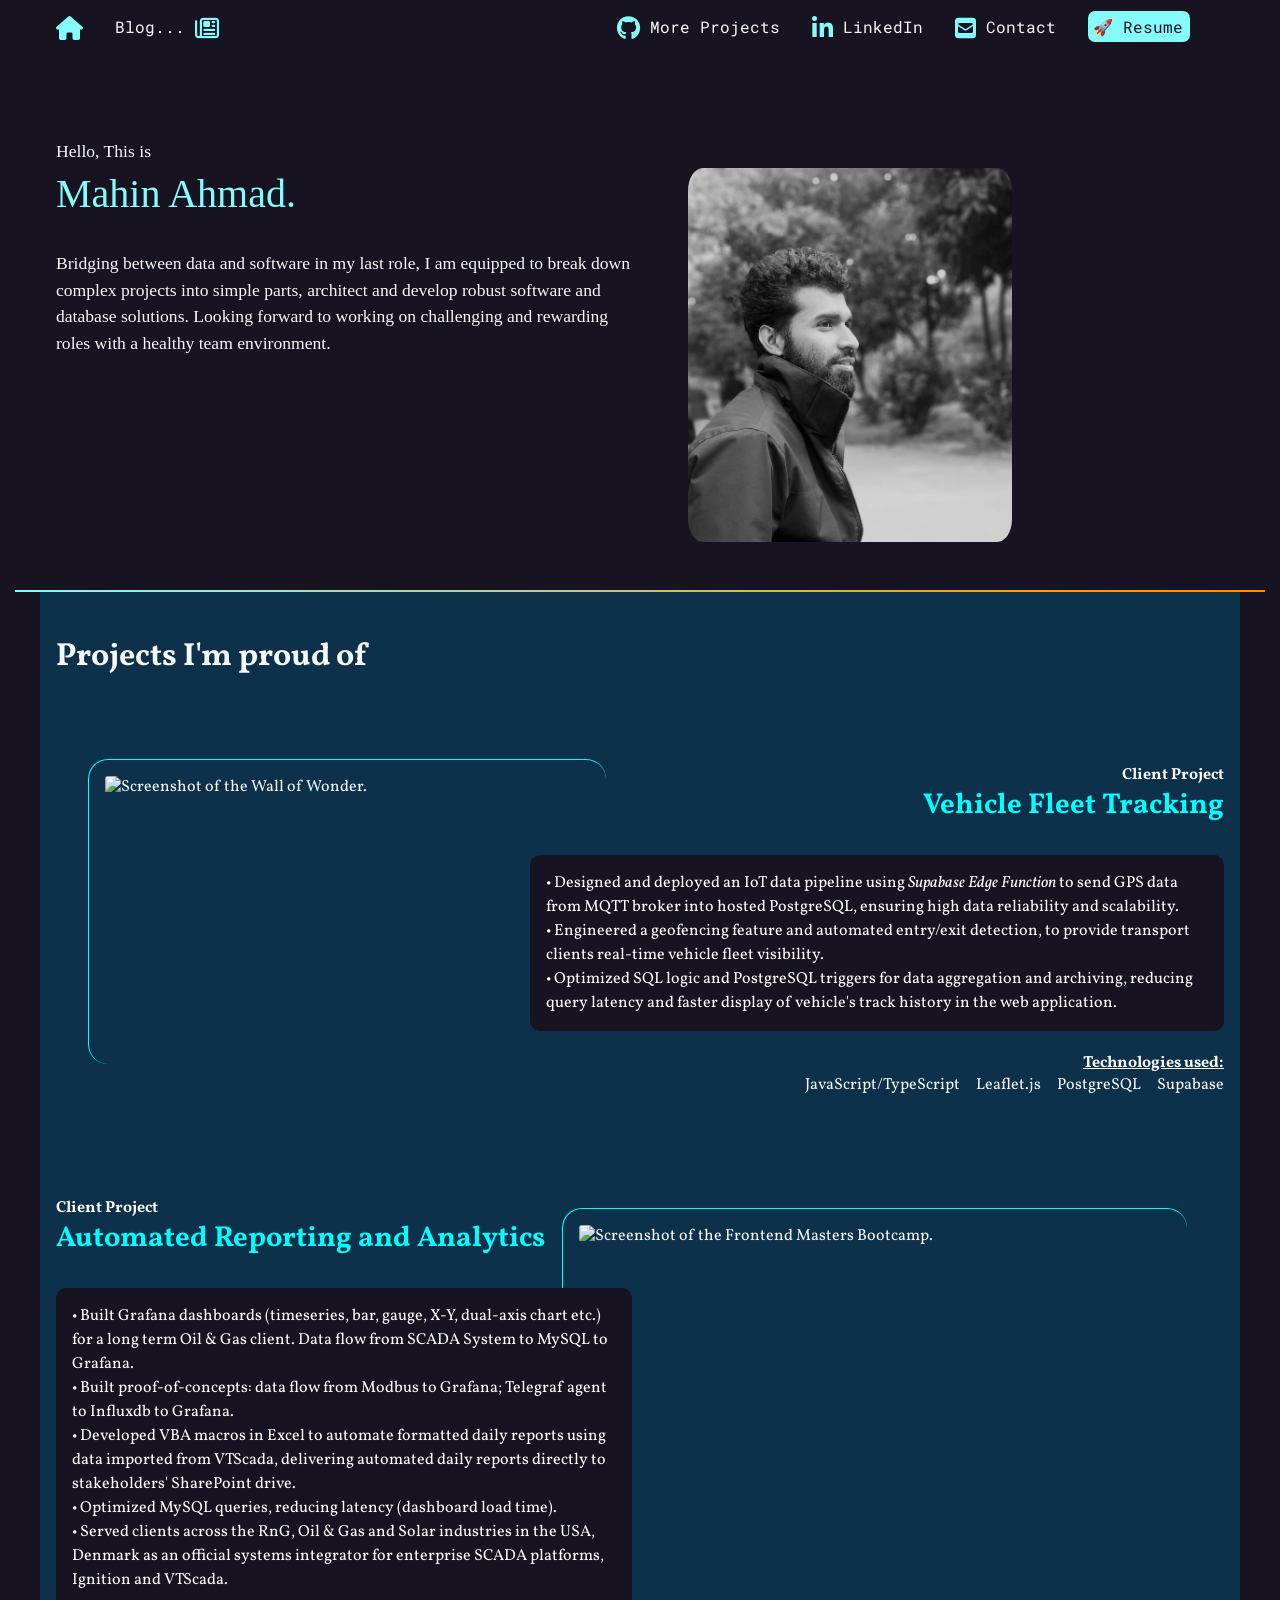
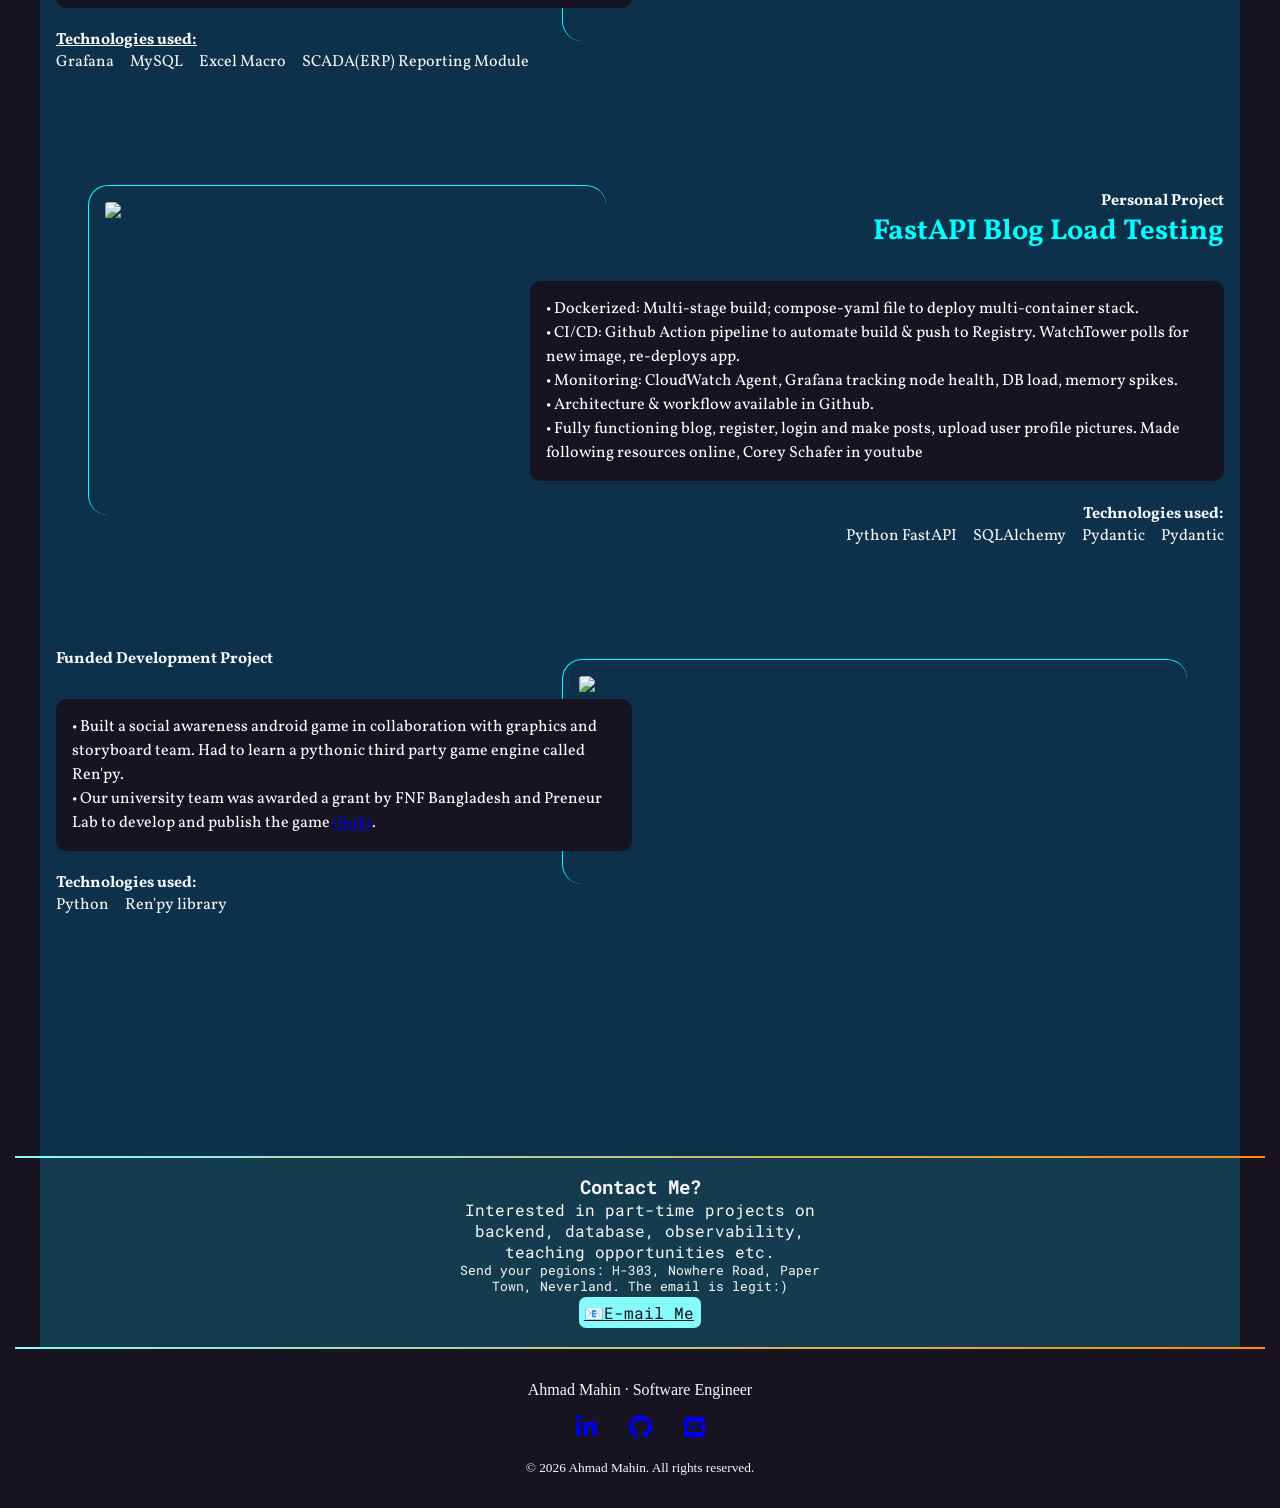
==== site2/index.html @ 72ad41f8 "chore: moved portfolio files to site2 dir." ====
<!DOCTYPE html>
<html lang="en">

<head>
  <meta charset="UTF-8">
  <meta name="viewport" content="width=device-width, initial-scale=1.0">
  <title>Ahmad Mahin's Portphol𝒊o</title>
  <link href="css/style.css" rel="stylesheet">
  <link rel="stylesheet" href="https://cdnjs.cloudflare.com/ajax/libs/font-awesome/6.7.2/css/all.min.css">
  <link rel="stylesheet"
    href="https://fonts.googleapis.com/css2?family=Roboto+Mono:ital,wght@0,100..700;1,100..700&amp;display=swap">
  <link rel="stylesheet"
    href="https://fonts.googleapis.com/css2?family=Cinzel:wght@400..900&amp;family=Vollkorn:ital,wght@0,400..900;1,400..900&amp;display=swap">
</head>

<body>



  <div class="hamburger-no-js">
    <label class="hamburger-checkbox">
      <input type="checkbox" />
      <span>
        <i class="fa-solid fa-bars"></i>
        <i class="fa-solid fa-xmark"></i>
      </span>
    </label>
  </div>

  <nav>
    <ul>
      <li><a href="./index.html">
          <span class="fa-solid fa-house"></span>
          <span class="sr-only">Home</span></a>
      </li>
      <li><a href="https://dev.to/mahin101/" target="_blank">
          Blog...
          <span class="far fa-newspaper"></span>
          <!-- <span class="fas fa-question-circle"></span> -->
        </a>
      </li>
      <li><a href="https://github.com/rmpasswd?tab=repositories&q=&type=public&language=&sort=stargazers"
          target="_blank">
          <span class="fa-brands fa-github"></span>
          More Projects</a>
      </li>
      <li><a href="https://www.linkedin.com/in/mahin-ahmad/" target="_blank">
          <span class="fa-brands fa-linkedin-in"></span>
          LinkedIn</a>
      </li>
      <li><a href="#contact">
          <span class="fa-solid fa-square-envelope"></span>
          Contact</a>
      </li>
      <!-- <li onclick="location.hash = '#contact'"><a href="https://drive.google.com/file/d/1pQ49bO4wiZukaBR00RiOGlz9NqG3EA95/view?usp=drive_link" target="_blank"> -->
      <li onclick="location.hash = '#contact'"><a
          href="https://drive.google.com/file/d/1kJBvzPQRAkVl__QJakQOrblExPb5M1wZ/view?usp=drive_link" target="_blank">
          <span class="button" style="white-space:nowrap">🚀 Resume</span>
          <span class="fa-solid fa-rocket" style="opacity:0"></span>
        </a>
      </li>
    </ul>
  </nav>

  <!-- setting aria-hidden to true hides the Icon from screen readers. -->
  <!-- span tag with class="sr-only" hides the Text from normal users. -->

  <section id="intro">
    <div class="sidebyside" style="
    display: grid;
    grid-template-columns: repeat(10, 1fr);
    ">

      <p class="name" style="grid-column: 1/6; grid-row: 1/2;">Hello, This is <span>Mahin Ahmad.</span>
        </br>Bridging between data and software in my last role, I am equipped to break down complex
        projects into simple parts, architect and develop robust software and database solutions.
        Looking forward to working on challenging and rewarding roles with a healthy team
        environment.
      </p>
      <img style="grid-column: 6/10; grid-row: 1/2; padding: 3rem; border-radius: 15%;" src="./img/2.jpeg"
        alt="profile pic" />

    </div>
  </section>

  <div class="gradient-line"></div>

  <section id="projects">
    <h2>Projects I'm proud of</h2>

    <article>
      <div class="text">
        <h4>Client Project</h4>
        <h3>Vehicle Fleet Tracking</h3>
        <p class="project-description">
          • Designed and deployed an IoT data pipeline using <i>Supabase Edge Function</i> to send GPS data from MQTT
          broker into hosted PostgreSQL, ensuring high data reliability and scalability.</br>
          • Engineered a geofencing feature and automated entry/exit detection, to provide transport clients real-time
          vehicle fleet visibility.</br>
          • Optimized SQL logic and PostgreSQL triggers for data aggregation and archiving, reducing query latency and
          faster display of vehicle's track history in the web application.
        </p>
        <h4><u>Technologies used:</u></h4>
        <ul>
          <li>JavaScript/TypeScript</li>
          <li>Leaflet.js</li>
          <li>PostgreSQL</li>
          <li>Supabase</li>
        </ul>
      </div>
      <img src="C:\Users\Ahmad Mahin\Documents\coding\portfolio-rmpasswd.github.io\img\vehicle-fleet-tracking.png"
        alt="Screenshot of the Wall of Wonder." />
    </article>

    <article>
      <div class="text">
        <h4>Client Project</h4>
        <h3>Automated Reporting and Analytics</h3>
        <p class="project-description">
          • Built Grafana dashboards (timeseries, bar, gauge, X-Y, dual-axis chart etc.) for a long term Oil & Gas
          client. Data flow from SCADA System to MySQL to Grafana.</br>
          • Built proof-of-concepts: data flow from Modbus to Grafana; Telegraf agent to Influxdb to Grafana.</br>
          • Developed VBA macros in Excel to automate formatted daily reports using data imported from VTScada,
          delivering automated daily reports directly to stakeholders' SharePoint drive.</br>
          • Optimized MySQL queries, reducing latency (dashboard load time).</br>
          • Served clients across the RnG, Oil & Gas and Solar industries in the USA, Denmark as an official systems
          integrator for enterprise SCADA platforms, Ignition and VTScada.
        </p>
        <h4><u>Technologies used:</u></h4>
        <ul>
          <li>Grafana </li>
          <li>MySQL</li>
          <li>Excel Macro</li>
          <li>SCADA(ERP) Reporting Module</li>
        </ul>
      </div>
      <img src="C:\Users\Ahmad Mahin\Documents\coding\portfolio-rmpasswd.github.io\img\grafana.png"
        alt="Screenshot of the Frontend Masters Bootcamp.">
    </article>

    <article>
      <div class="text">
        <h4>Personal Project</h4>
        <h3>FastAPI Blog Load Testing</h3>
        <p class="project-description">
          • Dockerized: Multi-stage build; compose-yaml file to deploy multi-container stack.</br>
          • CI/CD: Github Action pipeline to automate build & push to Registry. WatchTower polls for new image,
          re-deploys app.</br>
          • Monitoring: CloudWatch Agent, Grafana tracking node health, DB load, memory spikes.</br>
          • Architecture & workflow available in Github.</br>
          • Fully functioning blog, register, login and make posts, upload user profile pictures. Made following
          resources online, Corey Schafer in youtube</br>
        </p>
        <h4>Technologies used:</h4>
        <ul>
          <li>Python FastAPI</li>
          <li>SQLAlchemy</li>
          <li>Pydantic</li>
          <li>Pydantic</li>
        </ul>
      </div>
      <img src="https://blog.mahin.uk/media/blog-webapp-latest-architecture.gif" />
    </article>

    <article>
      <div class="text">
        <h4>Funded Development Project</h4>
        <h3></h3>
        <p class="project-description">
          • Built a social awareness android game in collaboration with graphics and storyboard team. Had to learn a
          pythonic third party game engine called Ren'py.</br>
          • Our university team was awarded a grant by FNF Bangladesh and Preneur Lab to develop and publish the game <a
            href="https://gameseeder.itch.io/newnormalcovid19">(link)</a>.
        </p>
        <h4>Technologies used:</h4>
        <ul>
          <li>Python</li>
          <li>Ren'py library</li>
        </ul>
      </div>
      <img src="C:\Users\Ahmad Mahin\Documents\coding\portfolio-rmpasswd.github.io\img\gameseeder.png" />
    </article>

  </section>


  <div class="gradient-line"></div>

  <section id="contact">
    <h3 style="font-size: 1.2rem;">Contact Me?</h3>
    <p style="font-size: 1rem;">
      Interested in part-time projects on backend, database, observability, teaching opportunities etc.
    </p>
    <p>Send your pegions: H-303, Nowhere Road, Paper Town, Neverland. The email is legit:)</p>
    <p><a style="font-size: 1rem;" href="mailto:9mahin.ahmad@gmail.com" class="button">📧E-mail Me</a></p>
  </section>

  <div class="gradient-line"></div>
  <footer>
    <!--   <p>Mahin Ahmad &middot; Software Engineer(SCADA)</p> -->
    <p>Ahmad Mahin &middot; Software Engineer</p>
    <ul>
      <li>
        <a href="https://www.linkedin.com/in/mahin-ahmad/">
          <span class="fa-brands fa-linkedin-in" aria-hidden="true"></span>
          <span class="sr-only">LinkedIn</span> </a>
      </li>
      <li>
        <a href="https://www.linkedin.com/in/mahin-ahmad/" target="_blank"> <span class="fa-brands fa-github"></span>
          <span class="sr-only">Github</span> </a>
      </li>
      <li>
        <a href="mailto:9mahin./" target="_blank">
          <span class="fa-solid fa-square-envelope"></span>
          <span class="sr-only">Email</span> </a>
      </li>

    </ul>
    <p><small>&copy;
        <script> document.write(new Date().getFullYear()); </script> Ahmad Mahin. All rights reserved.
      </small></p>
  </footer>
</body>

</html>


<!-- https://community.cloudflare.com/t/domain-registrar-data-not-fully-redacted/520658/5 -->
---- site2/css/style.css ----
:root {
    --black: #171321;
    --dkblue: #0d314b;
    --plum: #4bOd49;
    --hotmag: #ff17e4;
    --aqua: #86fbfb;
    --white: #f7f8fa;
    --darkorange: #ff8c00;
    --font-size: 1.5rem;
    --mono: "Roboto mono", monospace;
    --sans: Vollkorn, sans—serif;
    
  }
  html {
    box-sizing: border-box;
  }

  *,
  *::before,
  *::after {
    box-sizing: inherit;
  }
/*
* { 
    border: 1px solid red;
   border-color: red;
} */

 body {
  /*   padding: 0; */
  margin: 0;
  font-family: var(--sans);
  background-color: var(--black);
  color: var(--white);
}

img {
  width: 90%;
}

.gradient-line {
    background: linear-gradient(90deg, rgba(134,251,251,1) 0%, rgba(255,140,0,1) 100%);
    height: 2px;
    width: 1250px;
    margin: 0 auto;
}


/* -------------------------- nav ------------------------------ */
nav {
  font-family: var(--mono);
  /* font-size: 80%; */
  padding: 1rem;
}

nav ul {
  list-style-type: none;
  margin: 0;
  padding: 0;

  display: flex;
  flex-flow: row wrap;
  justify-content: center; /* horizontal */
  align-items: center; /* vertical */
  gap: 2rem;
}


nav li:first-child,
nav li:nth-child(2) {
  flex: 0 0 100%;  /*  flex-grow 0 flex-shrink 0 flex-basis 100% */
  text-align: left;
}

nav [class*="fa-"] {
  font-size: 150%;
  color: var(--aqua);
  vertical-align: text-top;
}
nav a {
  color: var(--white);
  text-decoration: none;
  display: block;
}
nav li:hover {
  * {
    color: orange;
  }
}

nav {
  max-width: 1200px; /*  For gigantic displays, keep it within a max width. */
  margin: 0 auto;
}


@media (min-width: 850px) { /* For desktop */
  
  .hamburger-no-js {
    display: none;
  }

  

  nav li:first-child,
  nav li:nth-child(2) {
    flex: 0 0 100%;  /*  flex-grow 0 flex-shrink 0 flex-basis 100% */
    flex-basis: auto;
    text-align: left;
    /* margin-right: auto; */ 
    /* applies to both of them, thus puts a gap between them! */ 
  } 
  nav li:nth-child(2) { 
    margin-right: auto; 
  } 
} 


/* .hamburger-no-js{   display: none;  } */

@media (max-width: 850px) {  /* FOR MOBILE DEVICE */ 
 
  .hamburger-no-js::before,
  .hamburger-no-js::after,
  .hamburger-no-js input {
    appearance: none; 
    padding: auto; margin: auto;
    outline: none;
    pointer-events: none;
  }

  /* Toggle between menubar icon and xmark */
  .fa-bars, .fa-xmark { /* .xbars { transition: opacity } doesn't work */
      transition: opacity 1s ease-in-out;
      padding: 0.5rem 0.5rem;
  }
  .fa-xmark{ 
    opacity: 0;
    /* width: 0; */
    /* padding: 0; margin: 0; */
    }
  .hamburger-no-js input:checked + span{
    .fa-bars{ 
      opacity: 0;
      /* width: 0;  */
      /* padding: 0; margin: 0; */
      }
    .fa-xmark{ 
      opacity: 1;
      }
  }
            /*       */
  nav ul { 
    display: flex;
    flex-flow: column wrap;
    gap: 1.5rem;
    align-items: start;
    justify-content: space-between;    
    translate: -100%;
    transition: translate 600ms ease-out;
    /* display: none; */
    /* visibility: hidden; */
  } 

  nav ul li:has(a span.fa-house){
    display: none; 
    /* visibility: hidden; keeps the margin & padding       */
    /* notice this is applied on the li element, not ul or nav*/
  }

  nav {
    max-height: 0;
    transition: max-height 0.4s ease, transform 0.4s ease;
    transform: translateY(-1rem);
    opacity: 0;
    pointer-events: none;
  }

  .hamburger-no-js:has(input:checked) + nav {
    max-height: 100vh; /* Or the actual menu height */
    transform: translateY(0);
    opacity: 1;
    pointer-events: all;    ul {
      translate: 0;
      }
  }
}



.button{
  background-color: var(--aqua);
  color: var(--black);
  padding: 0.3rem;
  padding-right: 0.44rem;
  border-radius: 7px;
}

.button:hover    {
    background-color: orange;
    color: white; 
}


/* ---------------------------intro----------------------------- */ 

#intro {

    font-size: 150%;
    /* padding: 4rem 1rem 10rem 1rem;    */
    padding: 4rem 1rem 0rem 1rem;   
    max-width: 1200px;
    margin: 0 auto;

    a {
        /* all links... */
        color: orange;
        text-decoration: underline;
    }
    a:hover {
        /* color: var(--white); */
        /* background-color: var(--hotmag); */
        text-decoration: none;
        cursor: pointer;
    }

    p {
        line-height: 1.5;
        font-size: 1.1rem;
    }
    p:nth-child(2) {
        font-size: 0.8rem;
    }

}

#intro .name {
  font-family: Georgia, serif;
  span {
    font-size: 2.5rem;
    color: var(--aqua);
    display: grid;
  }
}


/* ---------------------------projects----------------------------- */

#projects{
  background-color: #0d314b;
  /* padding: 4rem 1rem 10rem 1rem; */
  padding: 1rem 1rem 10rem 1rem;
  max-width: 1200px;
  margin: 0 auto;

  h2 {
    font-size: 2rem;
    margin-bottom: calc(2rem * 1.5);
  }

  h4 {
    margin-bottom: 0%;
  }

  h3 {
    color: aqua;
    margin-top: 0%;
    font-size: 1.8rem;
  }

  .project-description{
    background-color: #171321;
    padding: 1rem;
    border-radius: 10px;
    text-align: left;
    /* these 3 below had no visible changes...  */
    color: white;
    font-size: 1rem;
    line-height: 1.5;
  }

  ul {
    list-style-type: none;
    display: flex;
    flex-flow: row wrap;
    justify-content: flex-start; /* horizontal */
    align-items: center; /* vertical */
    gap: 1rem;

    padding: 0; margin:  0;
    /* added  to  remove  left padding on tech  stacks  on even numbered articles  because  ul tag has a default 40px padding */
  }

  img {
    border-color: aqua;
    margin: 2rem ; 
    padding: 1rem; 
    border-left: 1px solid aqua; 
    border-top: 1px solid aqua; 
    border-radius: 20px;
  }


     
  article:nth-child(odd) {    /* With :nth-child(n) , all children are counted, regardless of what they are */
    display: grid;
    grid-template-columns: 1fr 1fr;
    gap: 1rem;
    padding-bottom: 5rem;

    .text {
      order: 2; /* z-index ?*/
      text-align: left;
    }
    ul {
      justify-content: flex-start;
    }

    /* text block Overlapping the image block */
    grid-template-columns: repeat(10, 1fr);
    .text {
      grid-column: 1/6;
      grid-row: 1/2;
    }
    img {
      grid-column: 5/11;
      grid-row: 1/2;
      padding-top: 1rem;
    }
  }

  article:nth-child(even) {    /* With :nth-child(n) , all children are counted, regardless of what they are */
    display: grid;
    grid-template-columns: 1fr 1fr;
    gap: 1rem;
    padding-bottom: 5rem;

    .text {
      order: 2; /* z-index ?*/
      text-align: right;
    }
    ul {
      justify-content: flex-end;
    }

    /* text block Overlapping the image block */
    grid-template-columns: repeat(10, 1fr);
    img {
      grid-column: 1/6;
      grid-row: 1/2;
    }
    .text {
      grid-column: 5/11;
      grid-row: 1/2;
      padding-top: 1rem;
    }
  }
  
  @media (min-width: 550px) { 

  }  

} /* projects */




/* ---------------------------contact----------------------------- */
#contact {
  background-color: #153c4e; 
  max-width: 1200px; 
  margin: 0 auto; 
  padding: 1rem 0 1rem 0;    /* putting distance under gradient line */ 
  
  * { 
    text-align: center; 
    width: 400px;  
    /* this way, only all the children will be 400px; but the entire contanct section will have the bg color. */ 
    margin: 0 auto; /*  width and margin works together */ 
    font-family: "Roboto Mono"; 
    font-size: 0.8rem; 
  } 
 
  p:last-child { 
    text-decoration: underline; 
    margin-top: 0.5rem; 
    padding-bottom: 0.5rem; 
    display: block; 
    &:hover { 
      cursor: crosshair; 
      color: blue; 
    } 
  } 
} 


/* ---------------------------footer----------------------------- */

footer { 
  text-align: center; /*   this is a property that will inherited by all the descendents */ 
  font-family: "Times New Roman", Times, serif; 
  padding: 1rem 0 1rem 0;    /* putting distance under gradient line */ 
 
} 
 
footer ul { 
  padding: 0; 
  margin: 1rem 0; 
  list-style-type: none; 
  font-size: 1.5rem; 
 
  display: flex; 
  flex-flow: row wrap; 
  justify-content: center; /* horizontal axis */ 
  align-items: center; /* vertical axis*/ 
  gap: 2rem; 
}
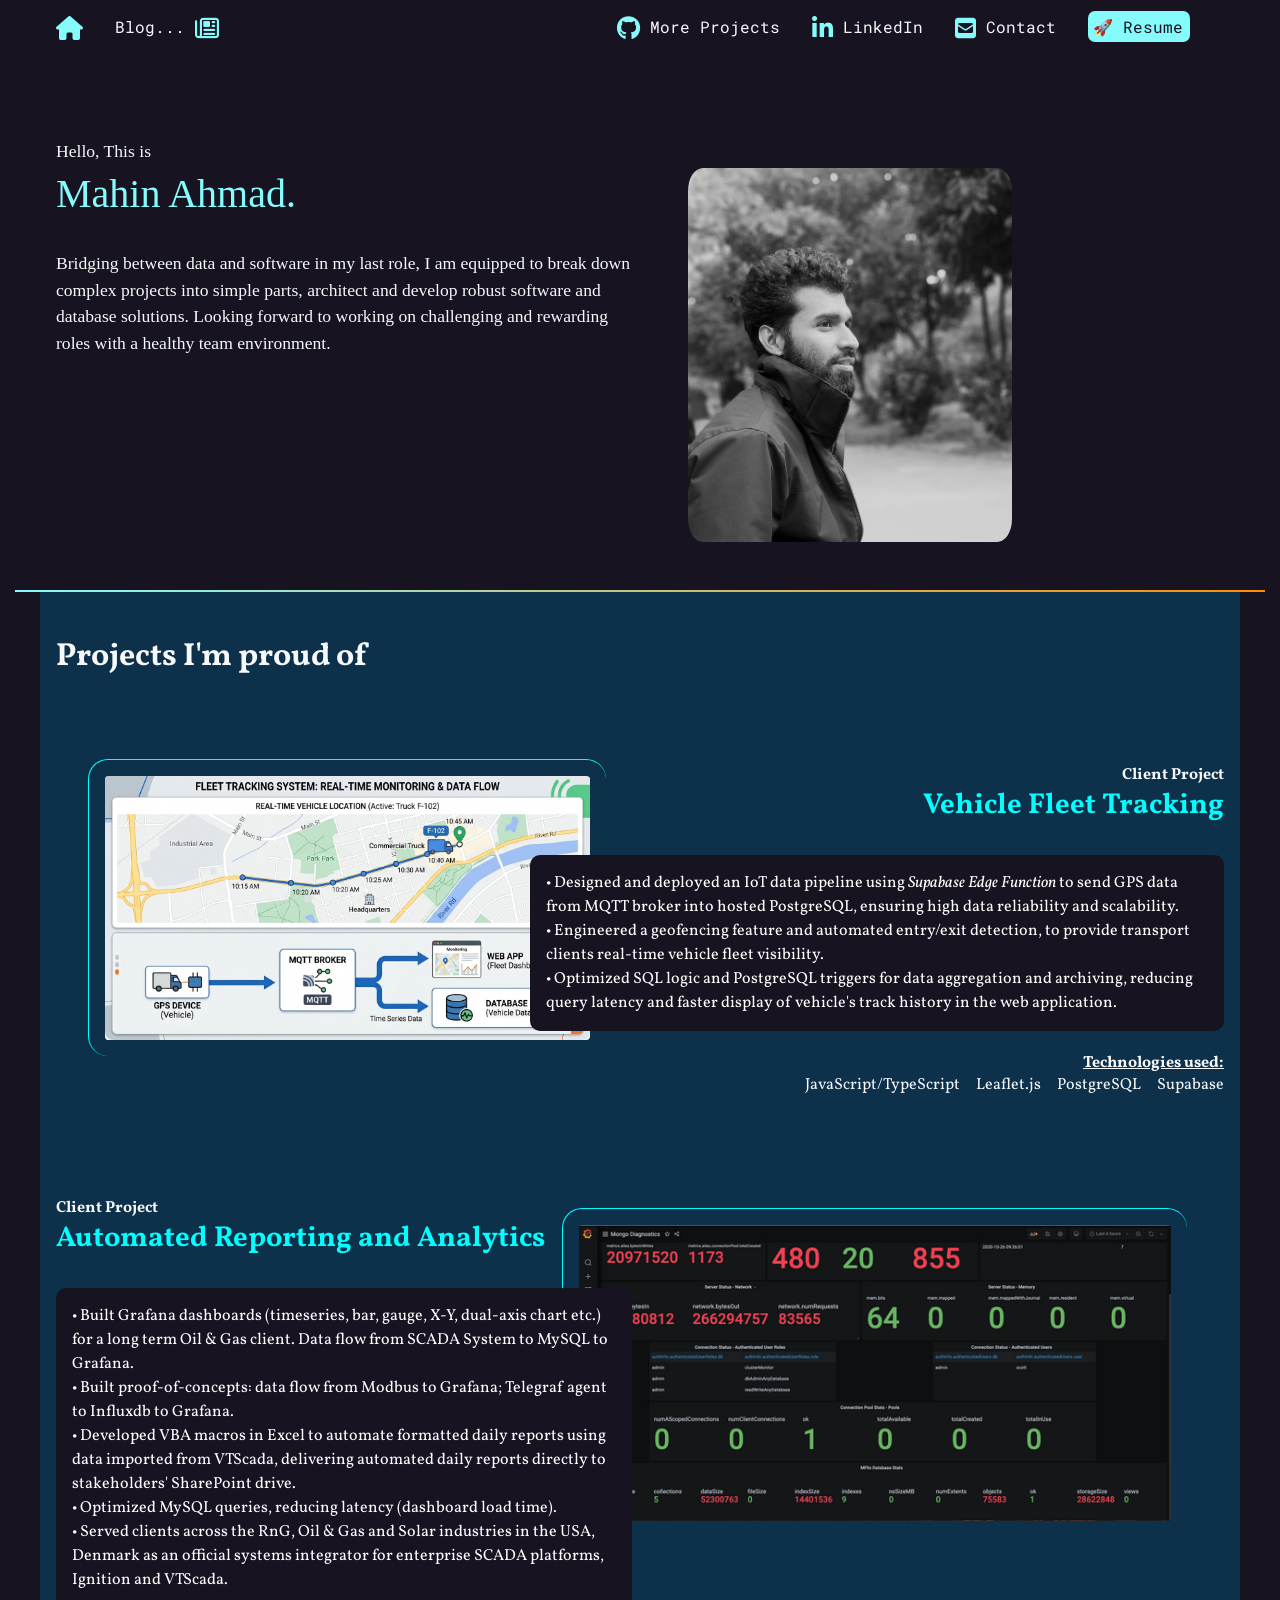
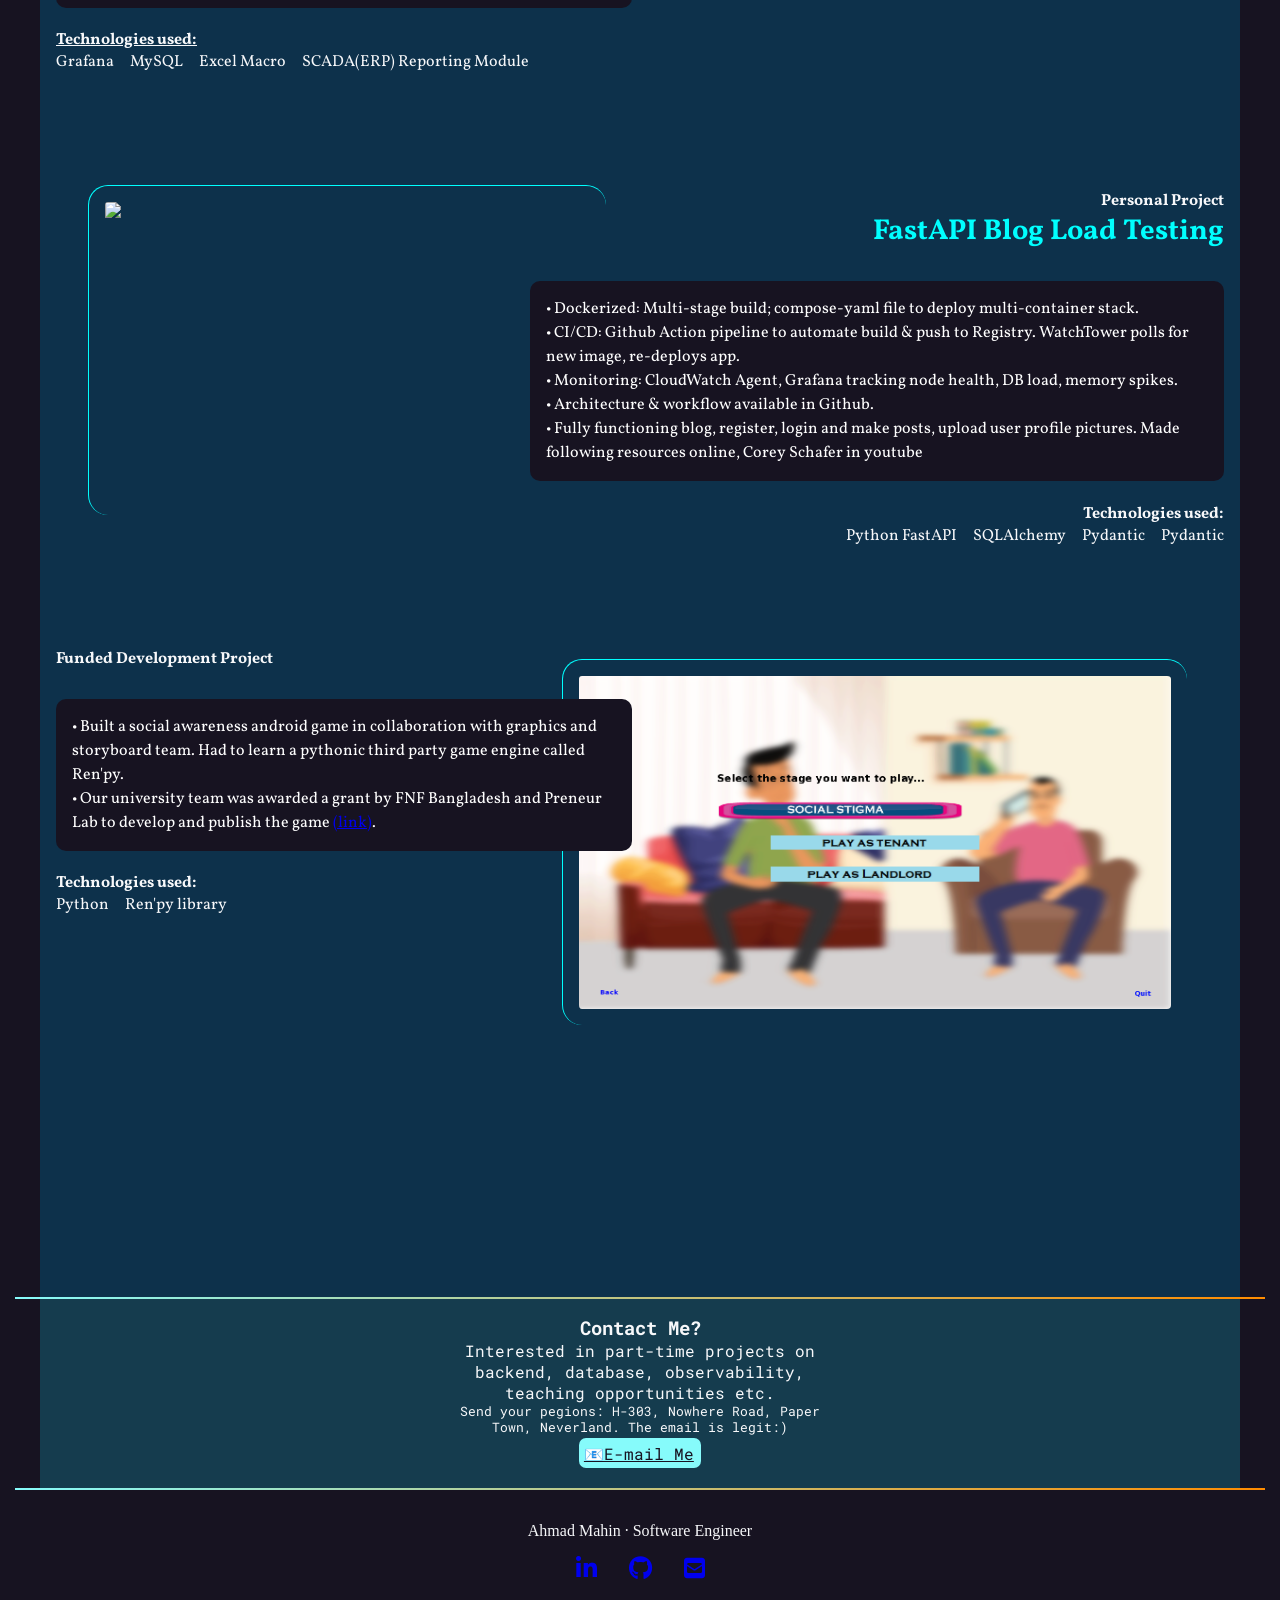
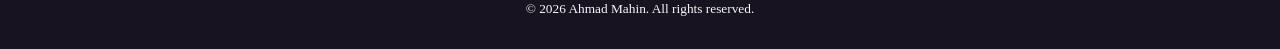
==== commit 955e9906: "feat: compiled the docker compose file to deploy 3 containers  and nginx config file to serve two si" ====
--- a/site2/index.html
+++ b/site2/index.html
@@ -108,8 +108,7 @@
           <li>Supabase</li>
         </ul>
       </div>
-      <img src="C:\Users\Ahmad Mahin\Documents\coding\portfolio-rmpasswd.github.io\img\vehicle-fleet-tracking.png"
-        alt="Screenshot of the Wall of Wonder." />
+      <img src="img/vehicle-fleet-tracking.png" />
     </article>
 
     <article>
@@ -134,8 +133,7 @@
           <li>SCADA(ERP) Reporting Module</li>
         </ul>
       </div>
-      <img src="C:\Users\Ahmad Mahin\Documents\coding\portfolio-rmpasswd.github.io\img\grafana.png"
-        alt="Screenshot of the Frontend Masters Bootcamp.">
+      <img src="img/grafana.png">
     </article>
 
     <article>
@@ -178,7 +176,7 @@
           <li>Ren'py library</li>
         </ul>
       </div>
-      <img src="C:\Users\Ahmad Mahin\Documents\coding\portfolio-rmpasswd.github.io\img\gameseeder.png" />
+      <img src="img/gameseeder.png" />
     </article>
 
   </section>
